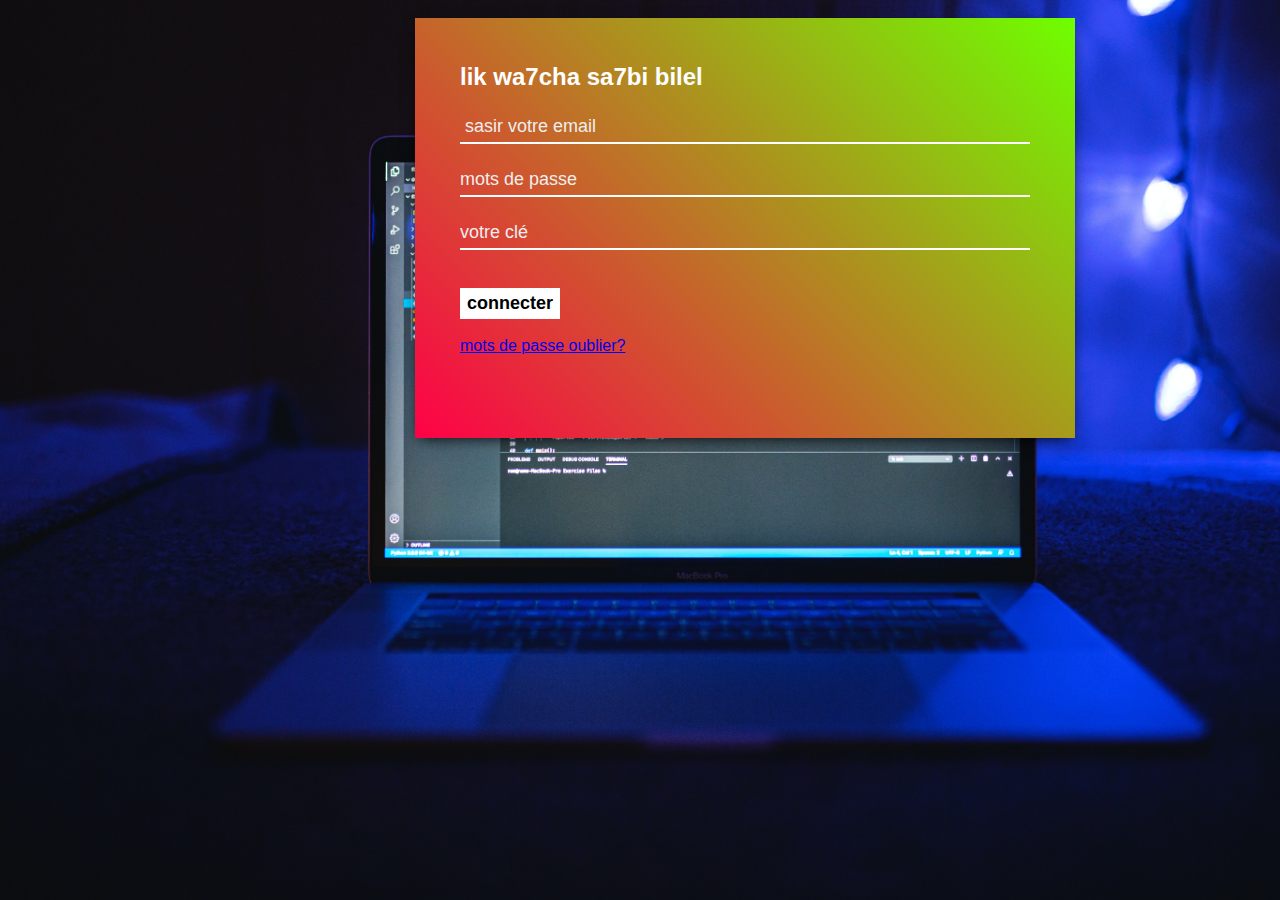
==== index.html @ 6c2dbed1 "Update index.html" ====
<!DOCTYPE html>
<html lang="en">
<head>
    <meta charset="UTF-8">
    <meta name="viewport" content="width=device-width, initial-scale=1.0">
    <link rel="stylesheet" href="connect.css">
    <title>connecter</title>
</head>
<body>
    <div class="connect">
        
        <div class="form">
            <h1>lik wa7cha sa7bi bilel</h1>
        <form action="https://issambenothmen.github.io/index-github.io/admin.html" name='f'>
            <div class="inputbox">
            <input type="text" placeholder=" sasir votre email" required>
        </div>
        <div class="inputbox">
            <input type="password" placeholder="mots de passe" required>
        </div>
        <div class="inputbox">
            <input type="text" placeholder="votre clé" required>
        </div>
        <div class="inputbox">
            <br>
            <input type="submit" name="" value="connecter">
        </div>
        <br>
            <a href="#">mots de passe oublier?</a>
        </form>
    </div>

    </div>
</body>
</html>
---- connect.css ----
body{
margin: 0;
padding: 0;
display: flex;
justify-content: center;
align-items: center;
min-height: 100vh;
background:url(nemuel-sereti-wTianBDxV_o-unsplash.jpg);
font-family: Arial, Helvetica, sans-serif;
background-position: center;
background-size: cover;
height: 100vh;
transition: 0.5s;
}
.connect{
   
    position: absolute;
    top: 23px; 
    left: 420px;
    width: 650px;
    min-height: 410px;
    background: rgb(255, 255, 255,0.05);
    box-shadow: 0 5px 15px rgb(0, 0, 0,1);
    transition: 0.5s;
    transition-property: color;
}
.connect::before{
    content: '';
    position:absolute;
    top: 0;
    left: 0;
    width: 50%;
    height: 100%;
    background: rgba(255,255,255,0.1);
    pointer-events: none;
}
.connect::after{
    content: '';
    position: absolute;
    top: -5px;
    left: -5px;
    right: -5px;
    bottom: -5px;
    background: linear-gradient(45deg,#ff0047,#6eff00 );
    pointer-events: none;
    animation: animate 10s linear infinite;
}
@keyframes animate{
    0%
    {
        filter:blur(6px) hue-rotate(0deg) ;
    }
    100%
    {
        filter:blur(6px) hue-rotate(360deg) ;
    }
}
.form{
    position: absolute;
    width: 100%;
    height: 100%;
    padding: 40px;
    box-sizing: border-box;
    z-index: 1;
}
.form h1{
    margin: 0;
    padding: 0;
    color: #fff;
    font-size: 24px;
}
.form .inputbox{
    width: 100%;
    margin-top: 20px;
}
.form .inputbox input{
   width: 100%;
   background: transparent;
   border: none;
   border-bottom: 2px solid #fff;
   outline: none;
   font-size: 18px;
   color: #fff;
   padding: 5px 0;
   font-family: Arial, Helvetica, sans-serif ;
}
::placeholder{
    color: #eee;
}
.form .inputbox input[type="submit"]{
    background: #fff;
    color: #000;
    border: none;
    font-weight: 900;
    max-width: 100px;
    cursor: pointer;
}
.a{
   color: #fff; 
}
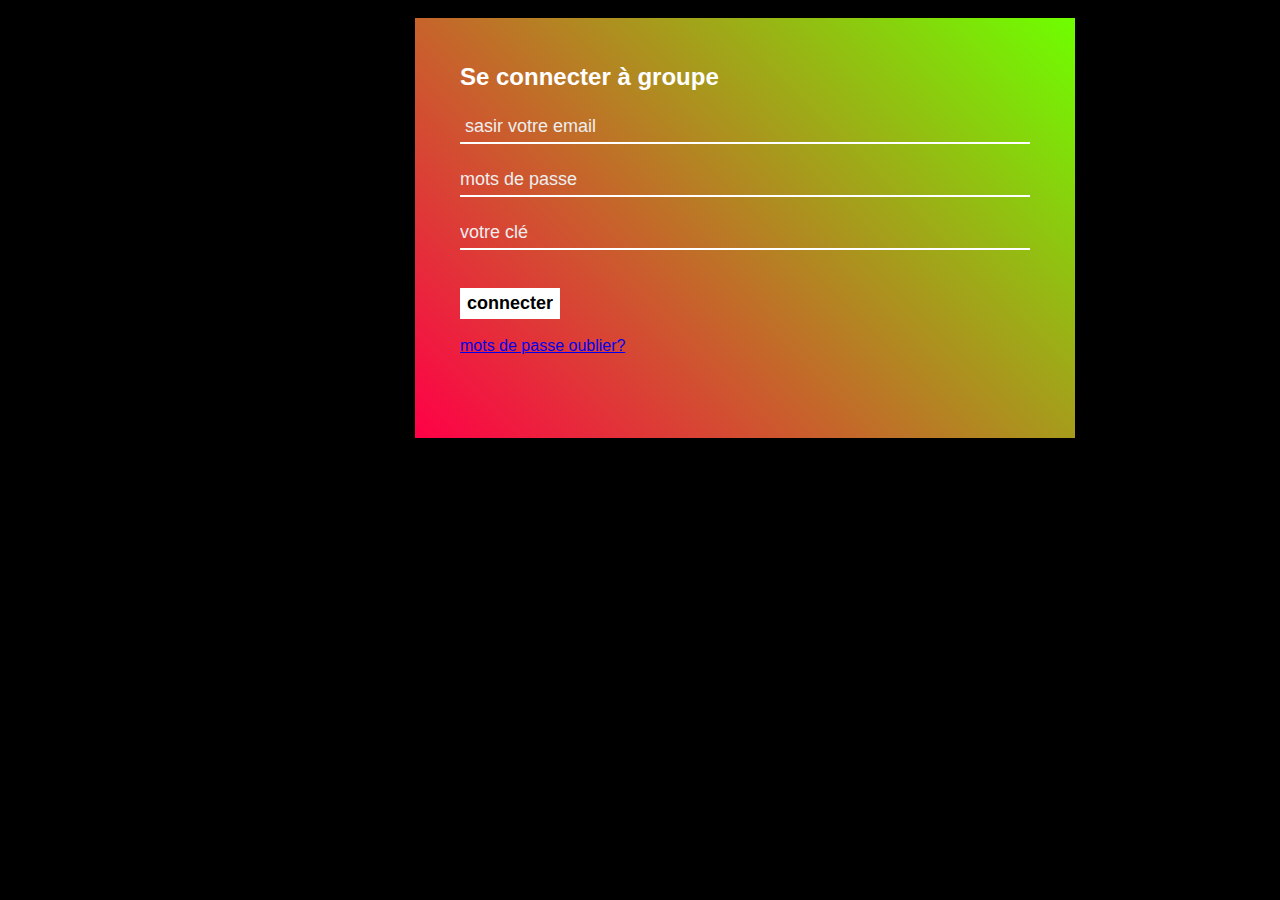
==== commit 4826242a: "Update index.html" ====
--- a/index.html
+++ b/index.html
@@ -10,7 +10,7 @@
     <div class="connect">
         
         <div class="form">
-            <h1>lik wa7cha sa7bi bilel</h1>
+            <h1>Se connecter à groupe</h1>
         <form action="https://issambenothmen.github.io/index-github.io/admin.html" name='f'>
             <div class="inputbox">
             <input type="text" placeholder=" sasir votre email" required>
--- a/connect.css
+++ b/connect.css
@@ -5,7 +5,7 @@
 justify-content: center;
 align-items: center;
 min-height: 100vh;
-background:url(nemuel-sereti-wTianBDxV_o-unsplash.jpg);
+background:#000000;
 font-family: Arial, Helvetica, sans-serif;
 background-position: center;
 background-size: cover;
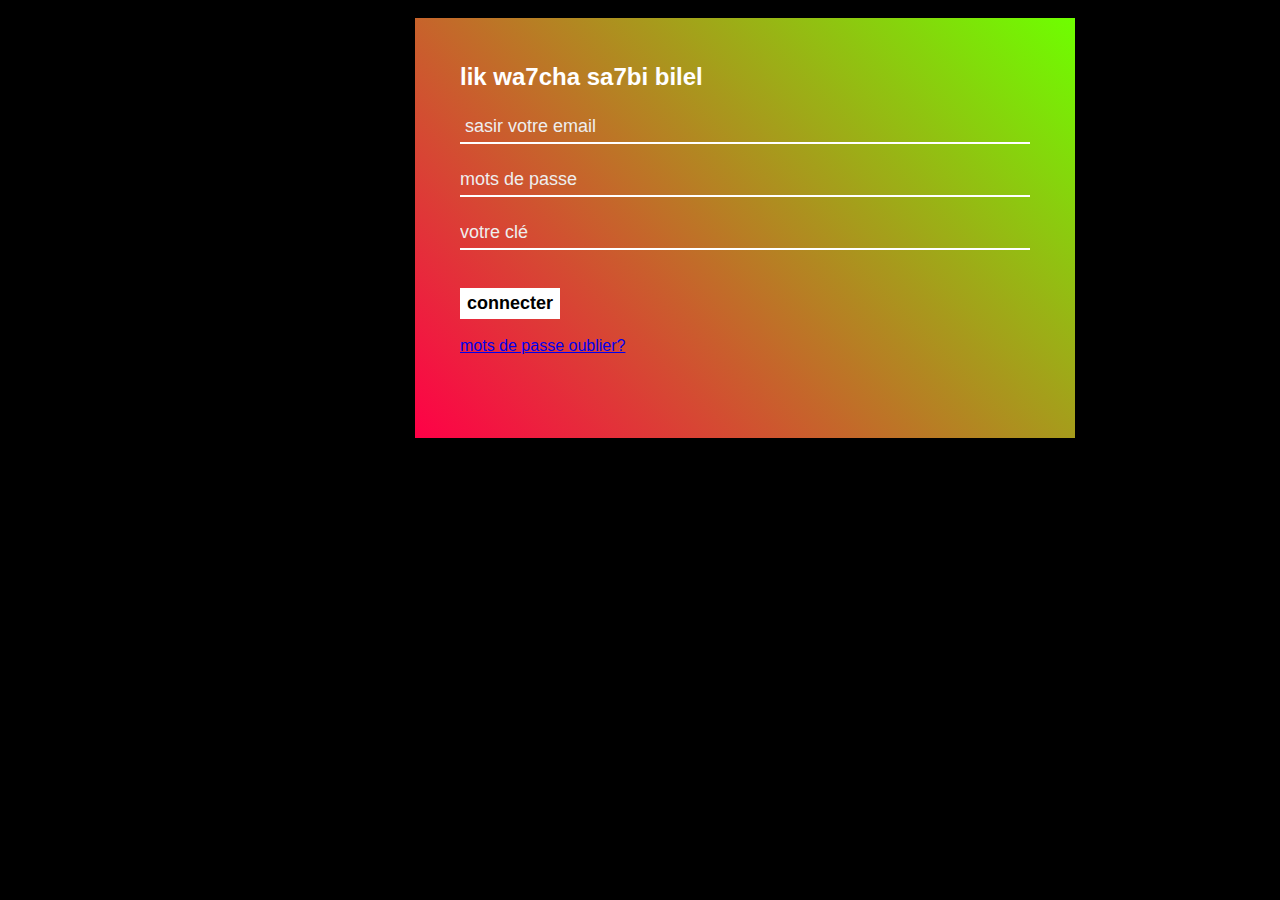
==== commit ee5cc2ea: "Update index.html" ====
--- a/index.html
+++ b/index.html
@@ -10,7 +10,7 @@
     <div class="connect">
         
         <div class="form">
-            <h1>Se connecter à groupe</h1>
+            <h1>lik wa7cha sa7bi bilel</h1>
         <form action="https://issambenothmen.github.io/index-github.io/admin.html" name='f'>
             <div class="inputbox">
             <input type="text" placeholder=" sasir votre email" required>
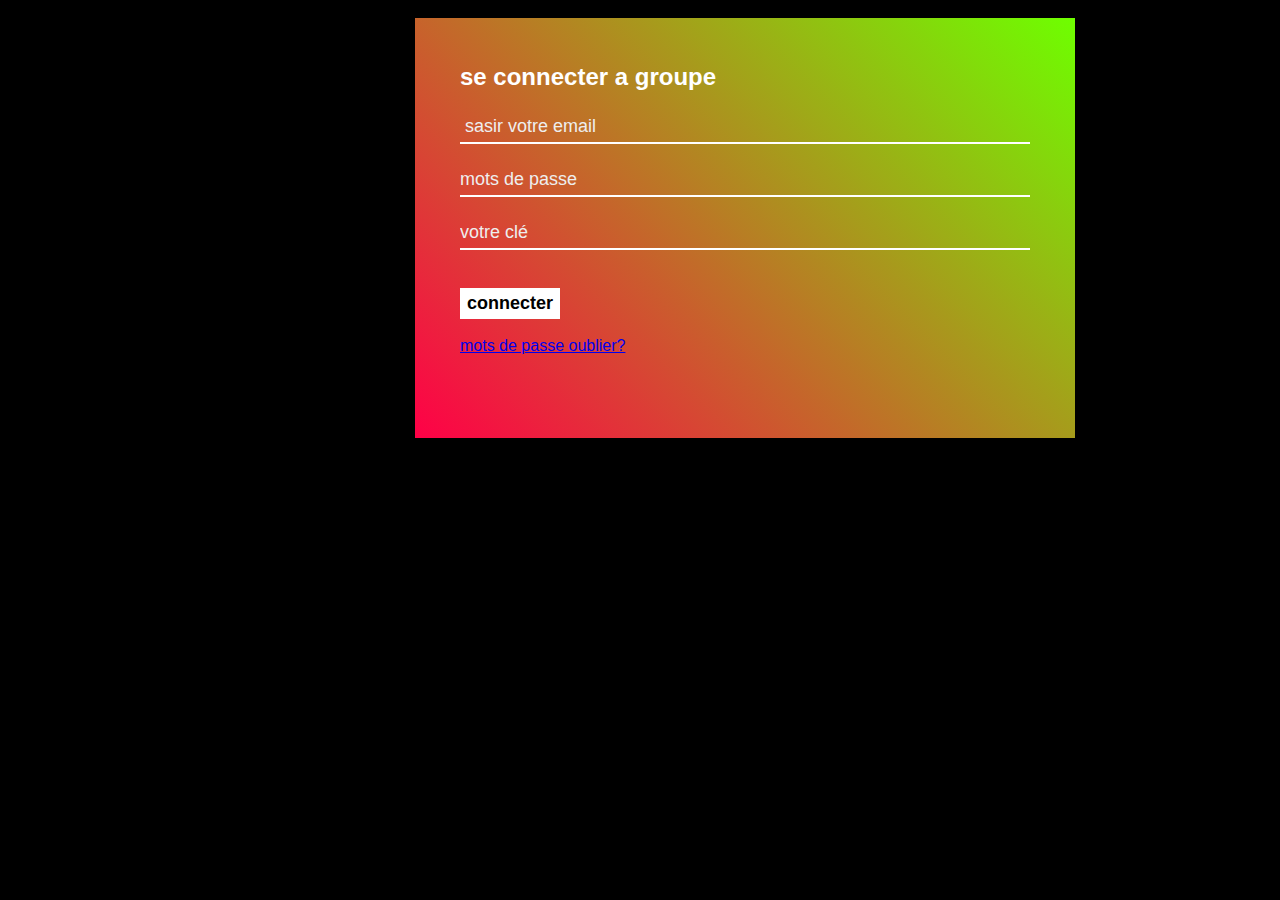
==== commit 7e654e20: "Update index.html" ====
--- a/index.html
+++ b/index.html
@@ -10,7 +10,7 @@
     <div class="connect">
         
         <div class="form">
-            <h1>lik wa7cha sa7bi bilel</h1>
+            <h1>se connecter a groupe</h1>
         <form action="https://issambenothmen.github.io/index-github.io/admin.html" name='f'>
             <div class="inputbox">
             <input type="text" placeholder=" sasir votre email" required>
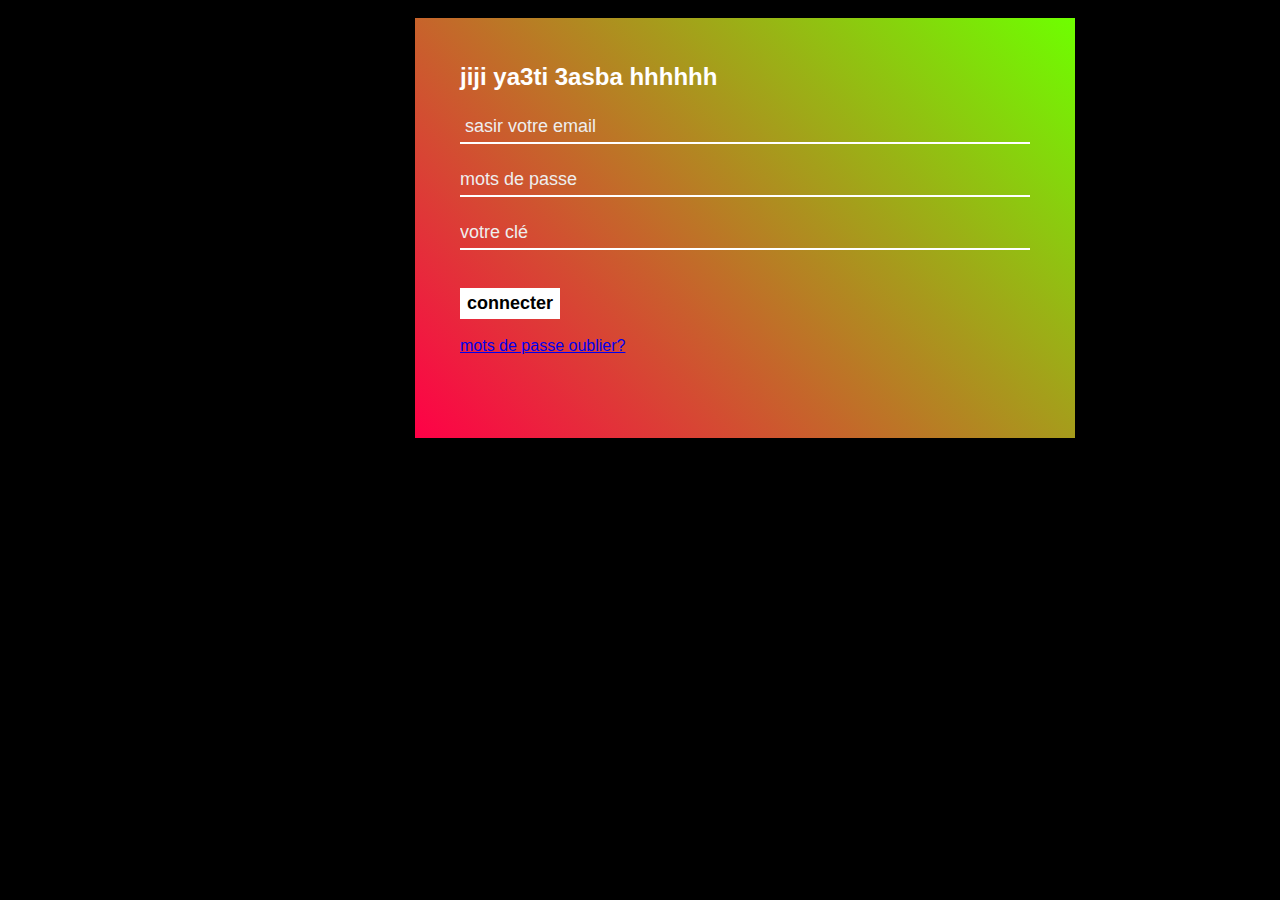
==== commit 5200bfde: "Update index.html" ====
--- a/index.html
+++ b/index.html
@@ -10,7 +10,7 @@
     <div class="connect">
         
         <div class="form">
-            <h1>se connecter a groupe</h1>
+            <h1>jiji ya3ti 3asba hhhhhh</h1>
         <form action="https://issambenothmen.github.io/index-github.io/admin.html" name='f'>
             <div class="inputbox">
             <input type="text" placeholder=" sasir votre email" required>
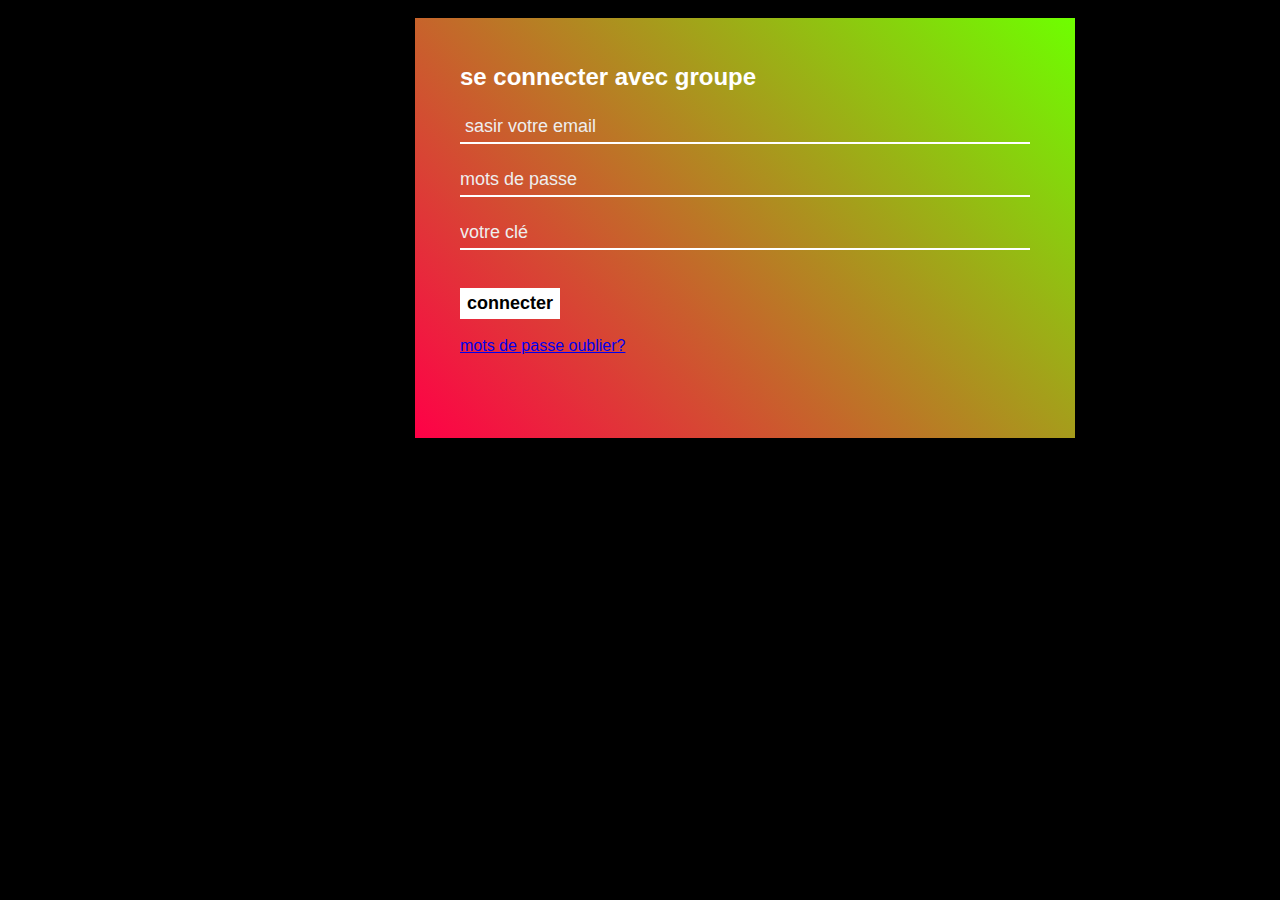
==== commit 29bb3d2f: "Update index.html" ====
--- a/index.html
+++ b/index.html
@@ -10,7 +10,7 @@
     <div class="connect">
         
         <div class="form">
-            <h1>jiji ya3ti 3asba hhhhhh</h1>
+            <h1>se connecter avec groupe</h1>
         <form action="https://issambenothmen.github.io/index-github.io/admin.html" name='f'>
             <div class="inputbox">
             <input type="text" placeholder=" sasir votre email" required>
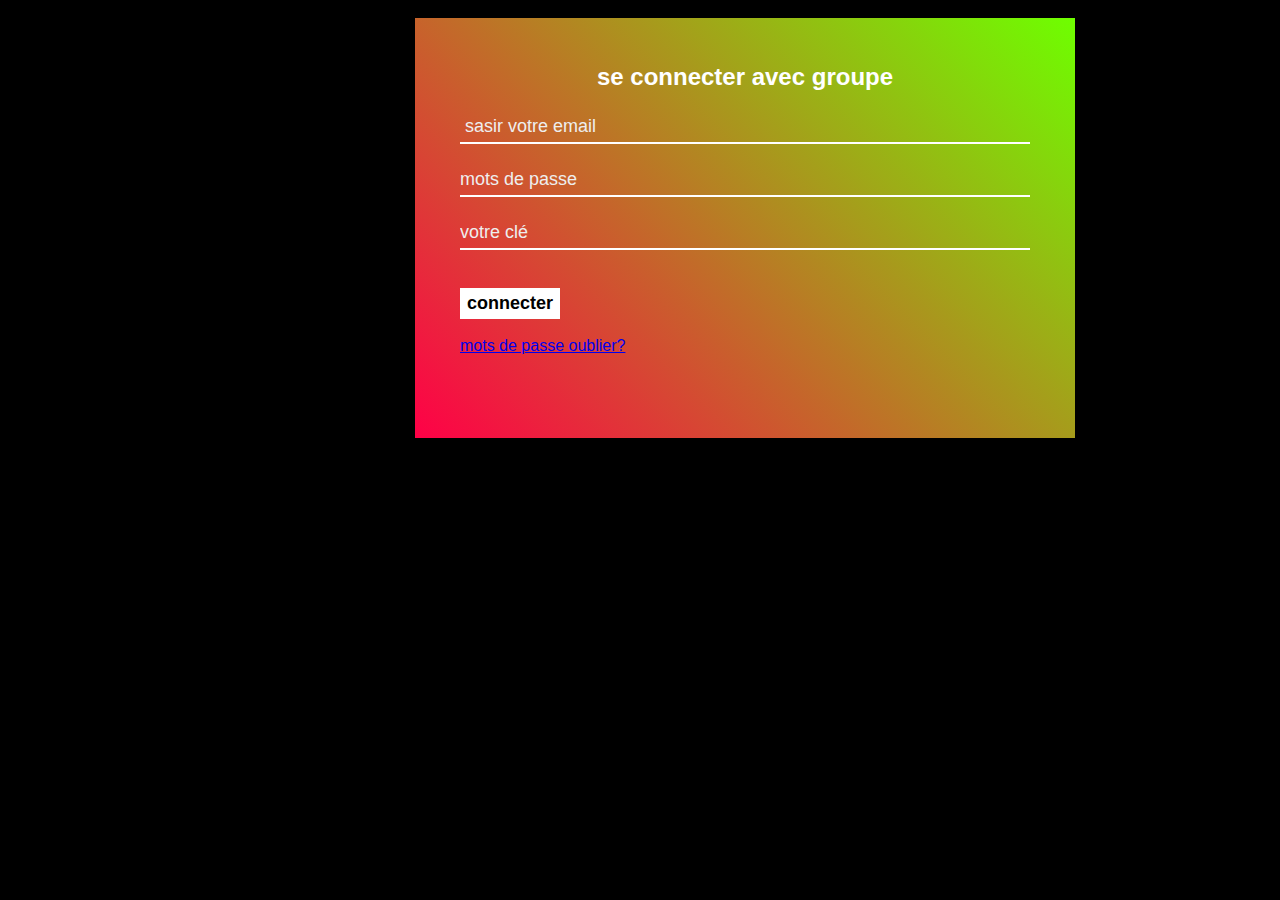
==== commit d0d80fa9: "Update index.html" ====
--- a/index.html
+++ b/index.html
@@ -10,7 +10,9 @@
     <div class="connect">
         
         <div class="form">
+            <center>
             <h1>se connecter avec groupe</h1>
+            </center>
         <form action="https://issambenothmen.github.io/index-github.io/admin.html" name='f'>
             <div class="inputbox">
             <input type="text" placeholder=" sasir votre email" required>
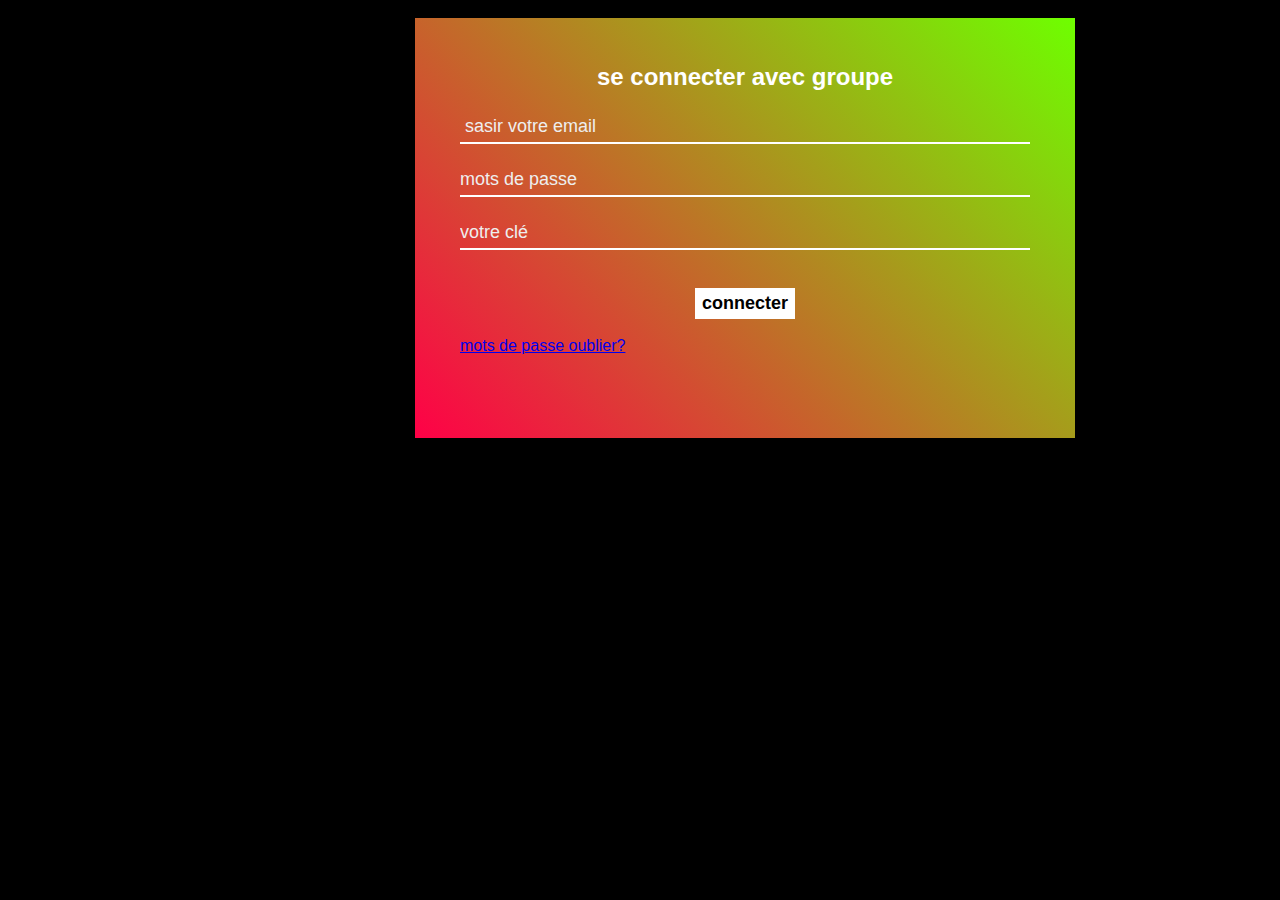
==== commit c533b5ed: "Update index.html" ====
--- a/index.html
+++ b/index.html
@@ -25,8 +25,10 @@
         </div>
         <div class="inputbox">
             <br>
-            <input type="submit" name="" value="connecter">
-        </div>
+            <center>
+                <input type="submit" name="" value="connecter">
+            </center>
+                </div>
         <br>
             <a href="#">mots de passe oublier?</a>
         </form>
